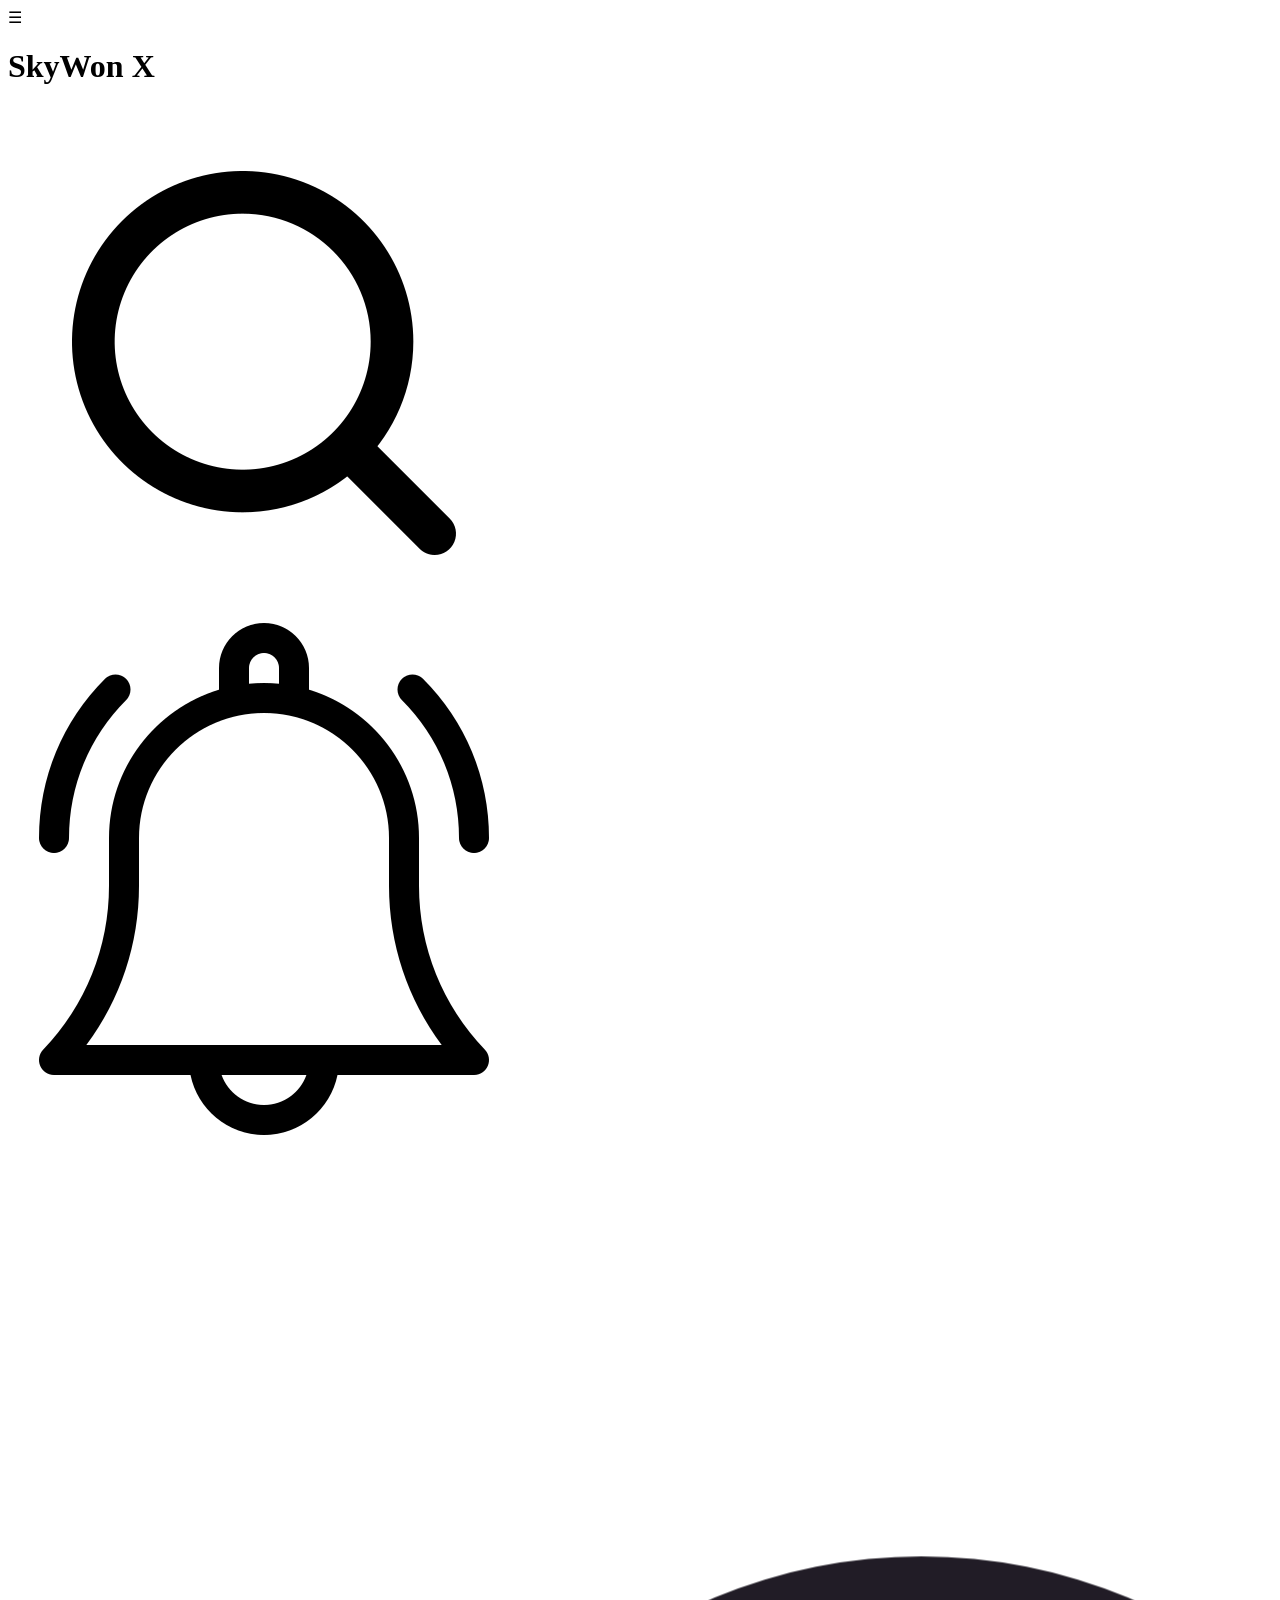
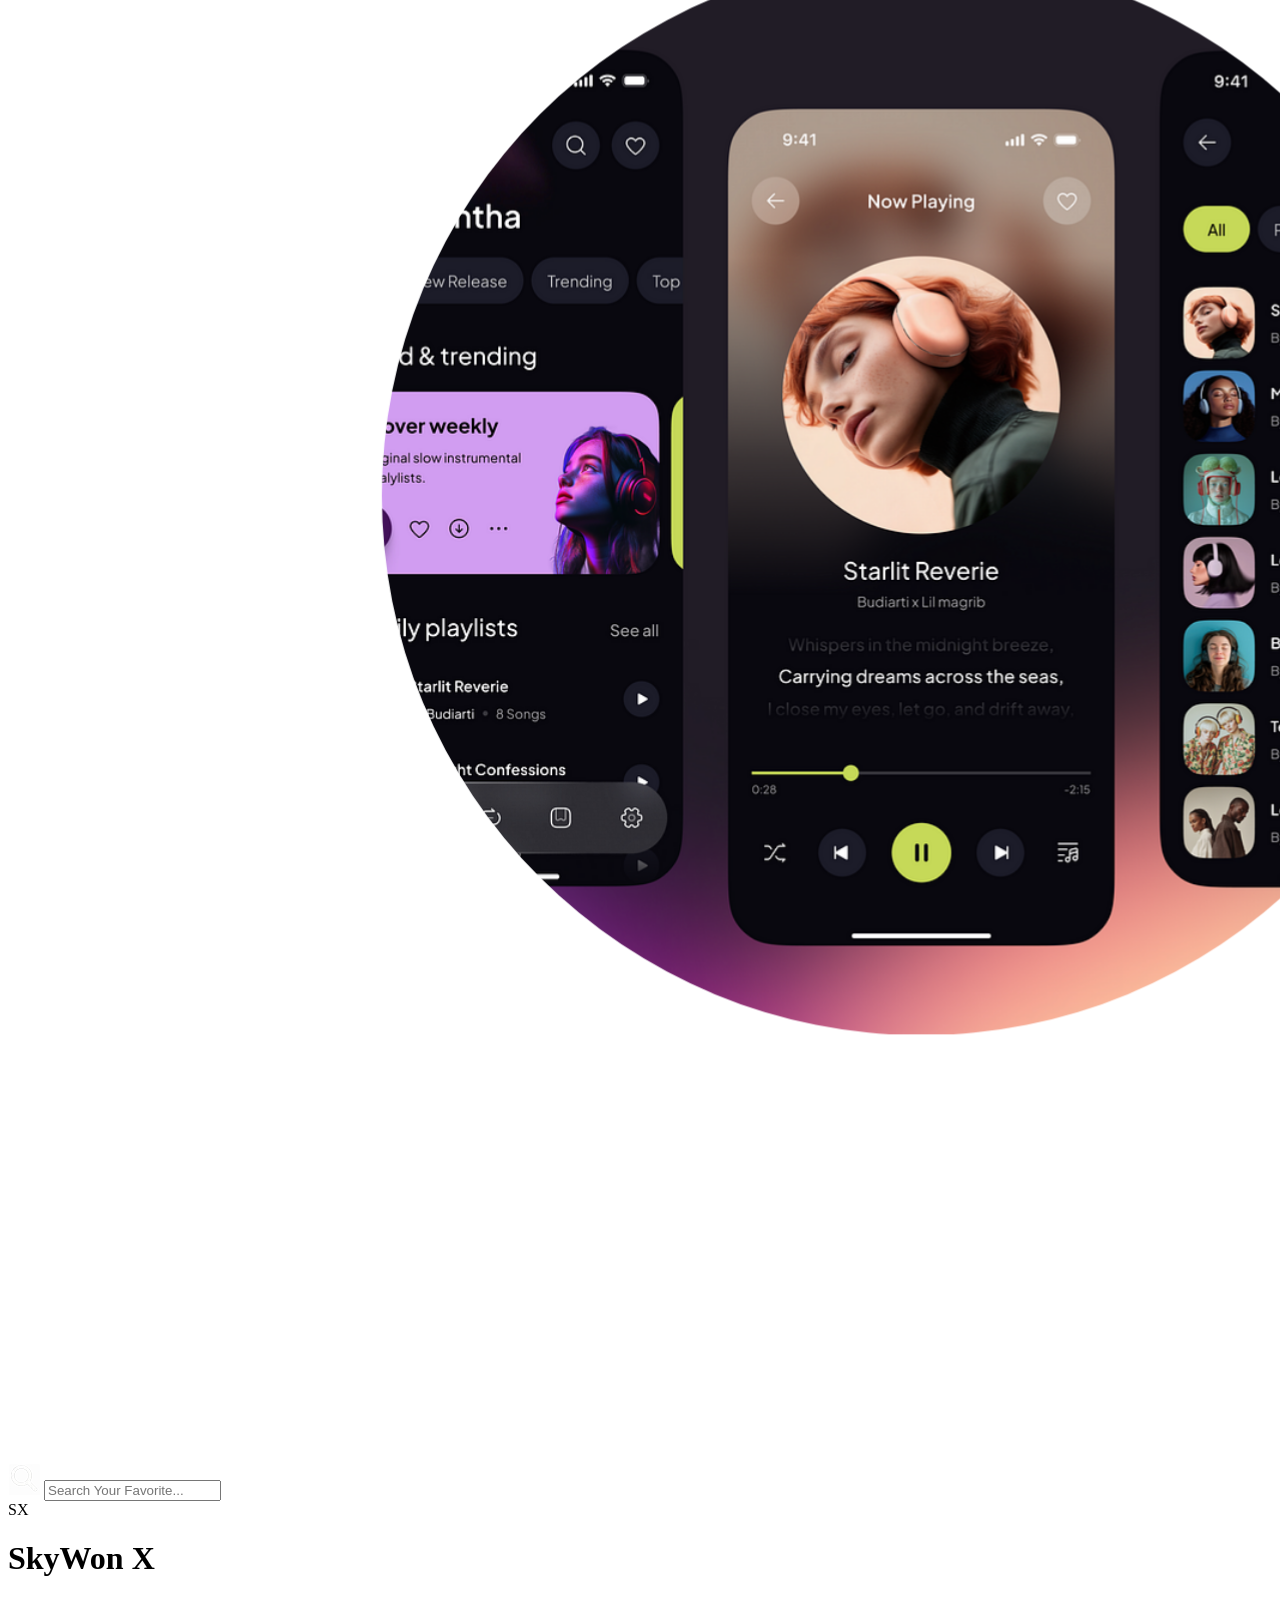
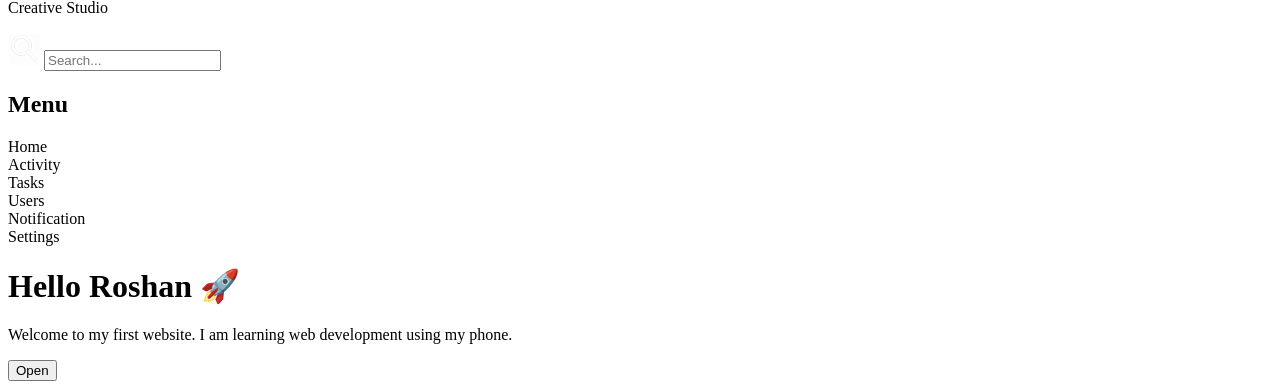
==== index.html @ ffce1128 "Add initial HTML structure for the website" ====
<!DOCTYPE html>
<html>
  <head>
    <title>Roshan's First Website</title>
    <link href="css/styles.css" rel="stylesheet">
  </head>

  <body>

    <div class="topbar">

      <div class="menu"
		onclick="openMenuDrawer()">
		
        ☰
      </div>
	  
	  <h1 class="headerTitle">
		SkyWon <span class="xLogo">X</span>
	  </h1>
	  
	 
	 <!--search top icon container--> 
	<div class="searchBtn"
	  onclick="openMiddleTopBar()">
	  
	 <img src="images/search.png"
	  class="topSearchIcon">
	</div>
		
	  
	  <!--mic btn container at the top--> 

	  <img src="images/notification.png"
		class="topMicIcon">

	 
	  <img src="images/profile.png"
		class="userDp">
		
    </div>
	
 <!--Middle Top Bar with searchBar inside it-->
   <div class="middleTopBar"
	 id="middleBar">
	 
	 <div class="searchBarContainer"
	   id="searchBox">

	  <img src="images/icon_search.webp"
		class="searchIcon">

	   <input 
		 type="text" 
		 placeholder="Search Your Favorite..." 
		 class="searchbar">

	 </div>

   </div>
	 
	 
	
	<!--menu drawer list features-->
	  <div class="drawer" id="menuDrawer">

	  <div class="drawerHeader">

		<div class="logoBox">
		  SX
		</div>

		<div class="logoTexts">
		  <h1 class="drawerTitle">SkyWon X</h1>
		  <p class="drawerSubtitle">Creative Studio</p>
		</div>

	  </div>


	  <div class="drawableSearchBarContainer"
		id="searchDrawerBox">
		

		<img src="images/icon_search.webp"
		  class="searchIcon2">
		

		<input 
		  type="text"
		  placeholder="Search..."
		  class="searchDrawerBar">

	  </div>

	  <h2 class="menuTitle">Menu</h2>


	  <div class="settingsPanel">

		<div class="menuItem activeMenu">
		  Home
		</div>

		<div class="menuItem">
		  Activity
		</div>

		<div class="menuItem">
		  Tasks
		</div>

		<div class="menuItem">
		  Users
		</div>

		<div class="menuItem">
		  Notification
		</div>

		<div class="menuItem">
		  Settings
		</div>

	  </div>

	</div>
	
	
	<div class="overlay"
	  id="overlay"
	  onclick="closeMenuDrawer()">

	</div>
	
	

    <div class="section1">

      <h1 class="title">Hello Roshan 🚀</h1>

      <p class="description">
        Welcome to my first website. 
        I am learning web development using my phone.
      </p>

      <button class="btn">Open</button>

    </div>
	
	<!--JavaScript Command Section-->
	 
 <!--open Search bar logic clickListener and id section-->
	<script>
	function openMiddleTopBar(){
	 document.getElementById("middleBar")
	 .classList.toggle("active");
	 }
	
	</script>
	
	
	<!--open menu drawer logic clickListener-->
	<script>
    function openMenuDrawer(){
	  document.getElementById("menuDrawer")
	  .classList.toggle("active");
	 
	  document.getElementById("overlay")
	  .classList.toggle("active");
	  
	  }
	  
	function closeMenuDrawer() {

    document
    .getElementById("menuDrawer")
    .classList.remove("active");

    document
    .getElementById("overlay")
    .classList.remove("active");
	
	}
	
	  
	  </script>

  </body>

</html>
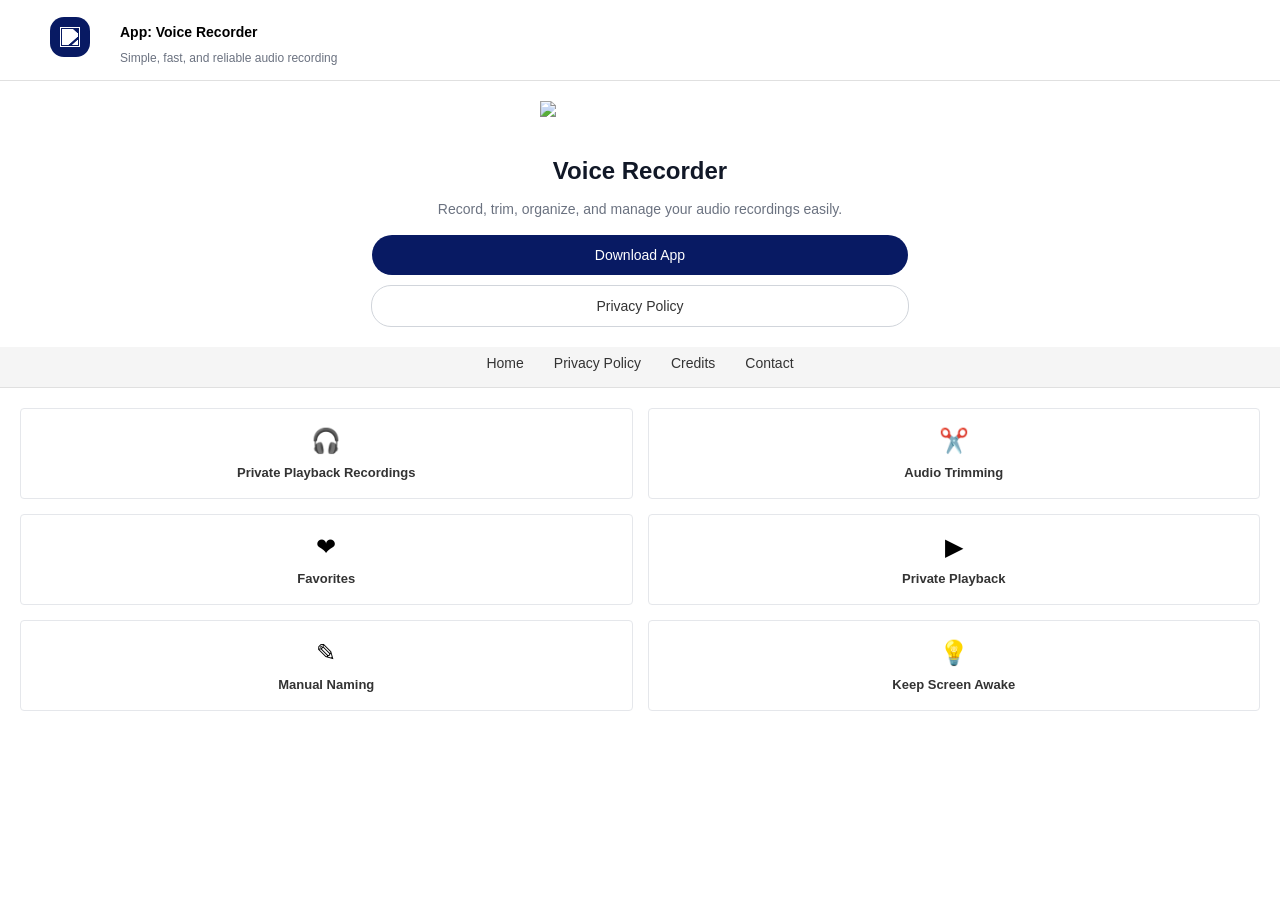
==== commit 508e4b55: "Refactor index.html for improved layout and features Updated the HTML structure and content for bett" ====
--- a/index.html
+++ b/index.html
@@ -1,197 +1,134 @@
 <!DOCTYPE html>
 <html>
   <head>
-    <title>Roshan's First Website</title>
+	
+	<meta name="viewport"
+    content="width=device-width, initial-scale=1.0">
+
     <link href="css/styles.css" rel="stylesheet">
   </head>
-
   <body>
 
-    <div class="topbar">
+	
+	<div class="topBar">
 
-      <div class="menu"
-		onclick="openMenuDrawer()">
+	  <div class="iconCard">
 		
-        ☰
-      </div>
+	 <img src="images/micIcon.png" class="appIcon">
+	   
+	  </div>
 	  
+   <div class="titleBox">
+	 
 	  <h1 class="headerTitle">
-		SkyWon <span class="xLogo">X</span>
+		App: Voice Recorder
 	  </h1>
 	  
-	 
-	 <!--search top icon container--> 
-	<div class="searchBtn"
-	  onclick="openMiddleTopBar()">
-	  
-	 <img src="images/search.png"
-	  class="topSearchIcon">
+	 <p class="headerSubtitle">
+     Simple, fast, and reliable audio recording
+	 </p> 
+   </div> 
 	</div>
-		
-	  
-	  <!--mic btn container at the top--> 
+	
+	<div class="imageBannerBar">
 
-	  <img src="images/notification.png"
-		class="topMicIcon">
-
-	 
-	  <img src="images/profile.png"
-		class="userDp">
-		
-    </div>
-	
- <!--Middle Top Bar with searchBar inside it-->
-   <div class="middleTopBar"
-	 id="middleBar">
-	 
-	 <div class="searchBarContainer"
-	   id="searchBox">
-
-	  <img src="images/icon_search.webp"
-		class="searchIcon">
-
-	   <input 
-		 type="text" 
-		 placeholder="Search Your Favorite..." 
-		 class="searchbar">
-
-	 </div>
-
-   </div>
-	 
-	 
-	
-	<!--menu drawer list features-->
-	  <div class="drawer" id="menuDrawer">
-
-	  <div class="drawerHeader">
-
-		<div class="logoBox">
-		  SX
-		</div>
-
-		<div class="logoTexts">
-		  <h1 class="drawerTitle">SkyWon X</h1>
-		  <p class="drawerSubtitle">Creative Studio</p>
-		</div>
-
+	  <div class="phoneSection">
+        <img src="images/threePhones.png" class="appBannerIcon">
 	  </div>
 
+	  <div class="bannerTextSection">
 
-	  <div class="drawableSearchBarContainer"
-		id="searchDrawerBox">
-		
+        <h2 class="bannerTitle">
+		  Voice Recorder
+        </h2>
 
-		<img src="images/icon_search.webp"
-		  class="searchIcon2">
-		
+        <p class="bannerDescription">
+		  Record, trim, organize, and manage
+		  your audio recordings easily.
+        </p>
 
-		<input 
-		  type="text"
-		  placeholder="Search..."
-		  class="searchDrawerBar">
-
-	  </div>
-
-	  <h2 class="menuTitle">Menu</h2>
-
-
-	  <div class="settingsPanel">
-
-		<div class="menuItem activeMenu">
-		  Home
-		</div>
-
-		<div class="menuItem">
-		  Activity
-		</div>
-
-		<div class="menuItem">
-		  Tasks
-		</div>
-
-		<div class="menuItem">
-		  Users
-		</div>
-
-		<div class="menuItem">
-		  Notification
-		</div>
-
-		<div class="menuItem">
-		  Settings
-		</div>
+        <div class="bannerButtons">
+		  <a href="#" class="downloadBtn">Download App</a>
+		  <a href="privacy.html" class="privacyBtn">
+			Privacy Policy
+		  </a>
+        </div>
 
 	  </div>
 
 	</div>
 	
 	
-	<div class="overlay"
-	  id="overlay"
-	  onclick="closeMenuDrawer()">
+	<div class="middleTopBar">
+
+	  <div class="navigationSection">
+
+        <a href="index.html" class="homeTab">Home</a>
+
+        <a href="privacy.html" class="privacyTab">
+		  Privacy Policy
+        </a>
+
+        <a href="credits.html" class="creditTab">
+		  Credits
+        </a>
+
+        <a href="contact.html" class="contactTab">
+		  Contact
+        </a>
+
+	  </div>
+	 
+	</div>
+	
+	
+	<div class="featuresSection">
+
+	  <div class="featureCard1">
+		<div class="featureMicIcon">🎧</div>
+		<p class="featureTitle1">Private Playback Recordings</p>
+	  </div>
+
+	  <div class="featureCard2">
+		<div class="featureTrimmingIcon">✂️</div>
+		<p class="featureTitle2">Audio Trimming</p>
+	  </div>
+
+	  <div class="featureCard3">
+		<div class="featureFavoriteIcon">❤</div>
+		<p class="featureTitle3">Favorites</p>
+	  </div>
+
+	  <div class="featureCard4">
+		<div class="featurePrivatePlayBackIcon">▶</div>
+		<p class="featureTitle4">Private Playback</p>
+	  </div>
+
+	  <div class="featureCard5">
+		<div class="featureManualIcon">✎</div>
+		<p class="featureTitle5">Manual Naming</p>
+	  </div>
+
+	  <div class="featureCard6">
+		<div class="featureKeepScreenAwakeIcon">💡</div>
+		<p class="featureTitle6">Keep Screen Awake</p>
+	  </div>
 
 	</div>
 	
 	
-
-    <div class="section1">
-
-      <h1 class="title">Hello Roshan 🚀</h1>
-
-      <p class="description">
-        Welcome to my first website. 
-        I am learning web development using my phone.
-      </p>
-
-      <button class="btn">Open</button>
-
-    </div>
-	
-	<!--JavaScript Command Section-->
-	 
- <!--open Search bar logic clickListener and id section-->
-	<script>
-	function openMiddleTopBar(){
-	 document.getElementById("middleBar")
-	 .classList.toggle("active");
-	 }
-	
-	</script>
 	
 	
-	<!--open menu drawer logic clickListener-->
-	<script>
-    function openMenuDrawer(){
-	  document.getElementById("menuDrawer")
-	  .classList.toggle("active");
-	 
-	  document.getElementById("overlay")
-	  .classList.toggle("active");
-	  
-	  }
-	  
-	function closeMenuDrawer() {
+	
 
-    document
-    .getElementById("menuDrawer")
-    .classList.remove("active");
-
-    document
-    .getElementById("overlay")
-    .classList.remove("active");
-	
-	}
-	
-	  
-	  </script>
 
   </body>
-
-</html>
+</html>		
 
 
 
 
 
 
+
+
--- a/css/styles.css
+++ b/css/styles.css
@@ -0,0 +1,332 @@
+
+body
+{
+  margin:0px;
+  font-family:Arial, sans-serif;
+  background-color:White;
+  
+  }
+
+/* Top bar 1 */
+.topBar {
+    display:flex;
+    align-items: center;
+    padding:15px 20px;
+    background:White;
+	border-bottom:1px solid #E0E0E0;
+}
+
+.iconCard{
+  display:flex;
+  width:40px;
+  height:40px;
+  margin-bottom:5px;
+  border-radius:14px;
+  background:#081A63;
+  align-items:center;
+  justify-content:center;
+  margin-left:30px;
+  margin-right:30px;
+}
+
+.appIcon{
+    width:20px;
+    height:20px;
+	filter:brightness(0) invert(1);
+	margin:0;
+	padding:0;
+}
+
+.titleBox{
+  display:flex;
+  flex-direction:column;
+}
+
+.headerTitle{
+  font-size:14px;
+  text-align:center;
+  margin-right:90px;
+}
+
+.headerSubtitle{
+  margin-top:1px;
+  margin-bottom:0;
+  font-size:12px;
+  color:#6B7280;
+  
+}
+
+.imageBannerBar {
+    display: flex;
+    flex-direction: column;
+    align-items: center;
+    justify-content: center;
+    gap: 20px;
+    padding: 20px 15px;
+    text-align: center;
+}
+
+.phoneSection {
+    width: 100%;
+    display: flex;
+    justify-content: center;
+}
+
+.bannerTextSection {
+    width: 100%;
+    max-width: 100%;
+    text-align: center;
+}
+
+.appBannerIcon {
+    width: 200px;
+    max-width: 80%;
+}
+
+.bannerTitle {
+    font-size: 24px;
+    margin-bottom: 10px;
+    color: #111827;
+}
+
+.bannerDescription {
+    font-size: 14px;
+    line-height: 1.5;
+    color: #6B7280;
+    max-width: 100%;
+    padding: 0 10px;
+}
+
+.bannerButtons {
+    margin-top: 15px;
+    display: flex;
+    flex-direction: column;
+    gap: 10px;
+    width: 100%;
+    align-items: center;
+}
+
+.downloadBtn,
+.privacyBtn {
+    width: 40%;
+    text-align: center;
+    padding: 12px 18px;
+    border-radius: 20px;
+    font-size: 14px;
+}
+
+/* Optional: keep visual difference */
+.downloadBtn {
+    background: #081A63;
+    color: white;
+    text-decoration: none;
+}
+
+.privacyBtn {
+    border: 1px solid #D1D5DB;
+    color: #333;
+    text-decoration: none;
+}
+
+
+
+ .middleTopBar{
+  display:flex;
+  height:40px;
+  justify-content:center;
+  align-items:center;
+  border-bottom:1px solid #E0E0E0;
+  background:#F5F5F5;
+
+ }
+ 
+ .navigationSection{
+   display:flex;
+   gap:30px;
+   padding:14px 0;
+   
+ }
+
+ .homeTab{ 
+  text-decoration:none;
+  color:#333;
+  font-size:14px;
+  font-weight:500;
+  padding-bottom:8px;
+  
+  }
+  
+ .privacyTab{
+  text-decoration:none;
+  font-size:14px;
+  color:#333;
+  font-weight:500;
+  padding-bottom:8px;
+   
+ }
+ 
+.creditTab{
+  text-decoration:none;
+  color:#333;
+  font-size:14px;
+  font-weight:500;
+  padding-bottom:8px;
+}
+ .contactTab{
+  text-decoration:none;
+  font-size:14px;
+  color:#333;
+  font-weight:500;
+  padding-bottom:8px;
+
+ }
+ 
+ 
+ 
+/* Features Section */
+
+.featuresSection{
+    display:grid;
+    grid-template-columns:1fr 1fr;
+    gap:15px;
+    padding:20px;
+}
+
+.featureCard1{
+    background:#FFFFFF;
+    border:1px solid #E5E7EB;
+    border-radius:4px;
+    padding:18px 10px;
+    text-align:center;
+}
+
+.featureMicIcon{
+    font-size:24px;
+    margin-bottom:10px;
+}
+
+.featureTitle1{
+    margin:0;
+    font-size:13px;
+    font-weight:600;
+    color:#333;
+}
+ 
+ .featureCard2{
+   background:#FFFFFF;
+   border:1px solid #E5E7EB;
+   border-radius:4px;
+   padding:18px 10px;
+   text-align:center;
+ }
+ 
+ .featureTrimmingIcon{
+   font-size:24px;
+   margin-bottom:10px;
+ }
+ 
+ .featureTitle2{
+   margin:0;
+   font-size:13px;
+   color:#333;
+   font-weight:600;
+   
+ }
+ 
+ .featureCard3{
+   background:#FFFFFF;
+   border:1px solid #E5E7EB;
+   border-radius:4px;
+   padding:18px 10px;
+   text-align:center;
+ }
+ 
+ .featureFavoriteIcon{
+   font-size:24px;
+   margin-bottom:10px;
+ }
+ 
+ .featureTitle3{
+   margin:0;
+   font-size:13px;
+   color:#333;
+   font-weight:600;
+   
+  }
+  
+ .featureCard4{
+   background:#FFFFFF;
+   border:1px solid #E5E7EB;
+   border-radius:4px;
+   padding:18px 10px;
+   text-align:center;
+ }
+ 
+ .featurePrivatePlayBackIcon{
+   font-size:24px;
+   margin-bottom:10px;
+ }
+ 
+ .featureTitle4{
+   margin:0;
+   font-size:13px;
+   color:#333;
+   font-weight:600;
+  
+  }
+  
+  
+ .featureCard5{
+   background:#FFFFFF;
+   border:1px solid #E5E7EB;
+   border-radius:4px;
+   padding:18px 10px;
+   text-align:center;
+ }
+ 
+ .featureManualIcon{
+   font-size:24px;
+   margin-bottom:10px;
+ }
+ 
+ .featureTitle5{
+   margin:0;
+   font-size:13px;
+   color:#333;
+   font-weight:600;
+   
+  }
+  
+ .featureCard6{
+   background:#FFFFFF;
+   border:1px solid #E5E7EB;
+   border-radius:4px;
+   padding:18px 10px;
+   text-align:center;
+ }
+ 
+ .featureKeepScreenAwakeIcon{
+   font-size:24px;
+   margin-bottom:10px;
+ }
+ 
+ .featureTitle6{
+   margin:0;
+   font-size:13px;
+   color:#333;
+   font-weight:600;
+   
+  }
+  
+  
+  
+
+
+
+
+
+
+
+
+
+
